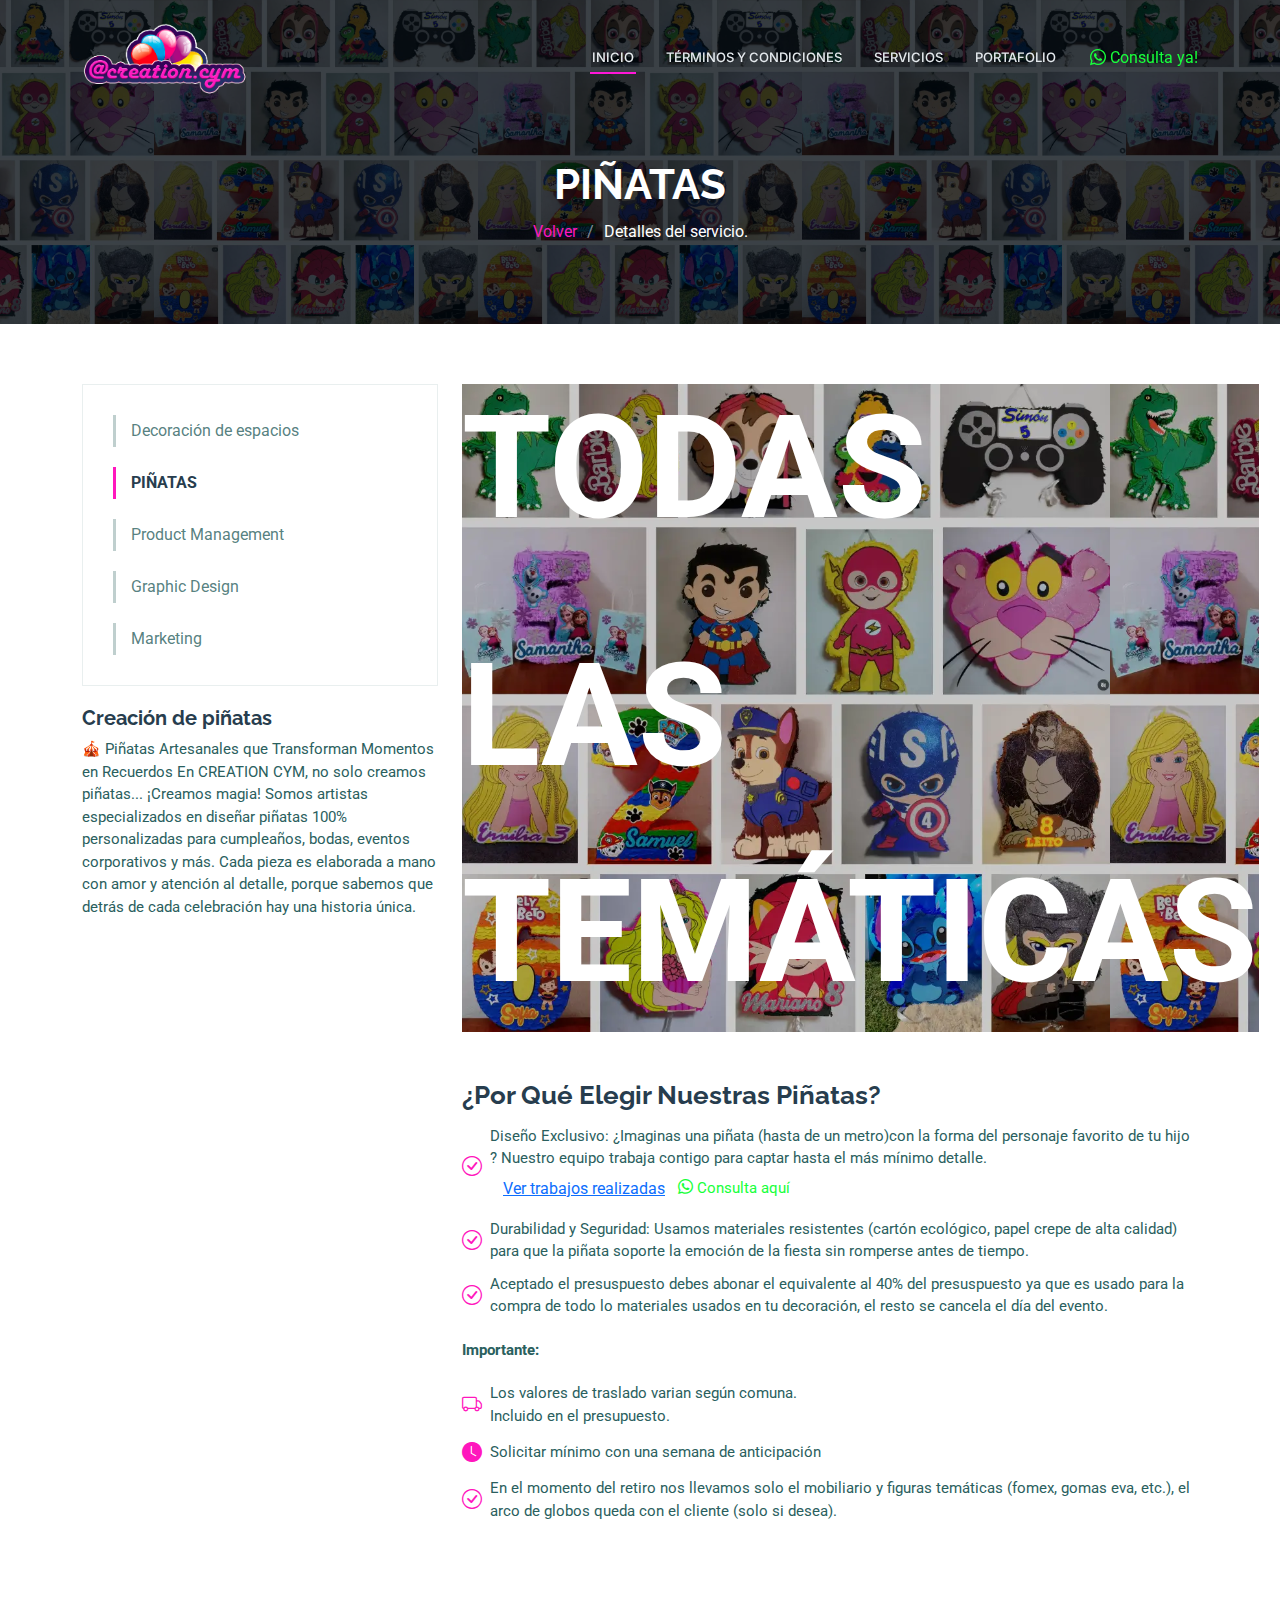
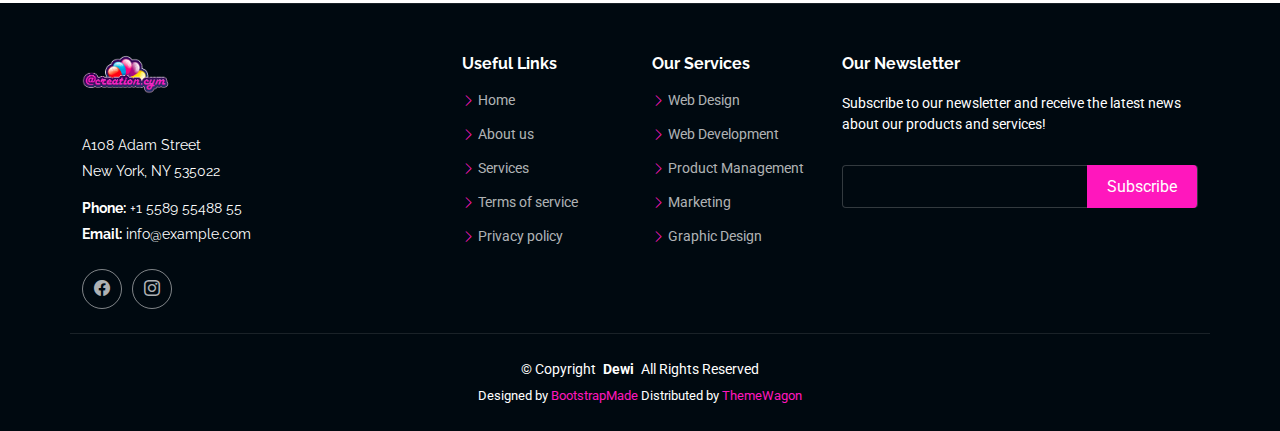
==== service-details-piñatas.html @ 83ccc2e6 "aa" ====
<!DOCTYPE html>
<html lang="en">

<head>
  <meta charset="utf-8">
  <meta content="width=device-width, initial-scale=1.0" name="viewport">
  <title>Detalles de los servicios</title>
  <meta name="description" content="">
  <meta name="keywords" content="">

  <!-- Favicons -->
  <link href="assets/img/favicon.png" rel="icon">
  <link href="assets/img/apple-touch-icon.png" rel="apple-touch-icon">

  <!-- Fonts -->
  <link href="https://fonts.googleapis.com" rel="preconnect">
  <link href="https://fonts.gstatic.com" rel="preconnect" crossorigin>
  <link href="https://fonts.googleapis.com/css2?family=Roboto:ital,wght@0,100;0,300;0,400;0,500;0,700;0,900;1,100;1,300;1,400;1,500;1,700;1,900&family=Raleway:ital,wght@0,100;0,200;0,300;0,400;0,500;0,600;0,700;0,800;0,900;1,100;1,200;1,300;1,400;1,500;1,600;1,700;1,800;1,900&family=Inter:wght@100;200;300;400;500;600;700;800;900&display=swap" rel="stylesheet">

  <!-- Vendor CSS Files -->
  <link href="assets/vendor/bootstrap/css/bootstrap.min.css" rel="stylesheet">
  <link href="assets/vendor/bootstrap-icons/bootstrap-icons.css" rel="stylesheet">
  <link href="assets/vendor/aos/aos.css" rel="stylesheet">
  <link href="assets/vendor/glightbox/css/glightbox.min.css" rel="stylesheet">
  <link href="assets/vendor/swiper/swiper-bundle.min.css" rel="stylesheet">

  <!-- Main CSS File -->
  <link href="assets/css/main.css" rel="stylesheet">

  <!-- =======================================================
  * Template Name: Dewi
  * Template URL: https://bootstrapmade.com/dewi-free-multi-purpose-html-template/
  * Updated: Aug 07 2024 with Bootstrap v5.3.3
  * Author: BootstrapMade.com
  * License: https://bootstrapmade.com/license/
  ======================================================== -->
</head>

<body class="service-details-page">

  <header id="header" class="header d-flex align-items-center fixed-top">
    <div class="container-fluid container-xl position-relative d-flex align-items-center div-header">

      <a href="index.html" class="logo d-flex align-items-center me-auto">
        <!-- Uncomment the line below if you also wish to use an image logo -->
        <img src="assets/img/logo.png" class="logotipo" alt=""><style></style>
        <!--<h1 class="sitename">MATY no vas a jugar, ve a dormir</h1>-->
      </a>

      <nav id="navmenu" class="navmenu">
        <ul>
          <li><a href="#hero" class="active">Inicio</a></li>
          <li><a href="#about">Términos y condiciones</a></li>
          <li><a href="#services">Servicios</a></li>
          <li><a href="#portfolio">Portafolio</a></li>
          <!--<li><a href="#team">Team</a></li>-->
          <!--<li class="dropdown"><a href="#"><span>Dropdown</span> <i class="bi bi-chevron-down toggle-dropdown"></i></a>
            <ul>
              <li><a href="#">Dropdown 1</a></li>
              <li class="dropdown"><a href="#"><span>Deep Dropdown</span> <i class="bi bi-chevron-down toggle-dropdown"></i></a>
                <ul>
                  <li><a href="#">Deep Dropdown 1</a></li>
                  <li><a href="#">Deep Dropdown 2</a></li>
                  <li><a href="#">Deep Dropdown 3</a></li>
                  <li><a href="#">Deep Dropdown 4</a></li>
                  <li><a href="#">Deep Dropdown 5</a></li>
                </ul>
              </li>
              <li><a href="#">ve a</a></li>
              <li><a href="#">Dormir<a></li>
              <li><a href="#">Dropdown 4</a></li>
            </ul>
          </li>-->
          <!--<li><a href="#contact">Contact</a></li>-->
        </ul>
        <i class="mobile-nav-toggle d-xl-none bi bi-list"></i>
      </nav>
      
      <a class="bi bi-whatsapp" href="index.html#about"> Consulta ya!</a>

    </div>
  </header>

  <main class="main">

    <!-- Page Title -->
    <div class="page-title dark-background" data-aos="fade" style="background-image: url(assets/img/service-details-piñatas.jpg); background-repeat: repeat; background-size:contain">
      <div class="container position-relative">
        <h1 >PIÑATAS</h1>
        
        <nav class="breadcrumbs">
          <ol>
            <li><a href="index.html#services">Volver</a></li>
            <li class="current">Detalles del servicio.</li>
          </ol>
        </nav>
      </div>
    </div><!-- End Page Title -->

    <!-- Service Details Section -->
    <section id="service-details" class="service-details section">

      <div class="container">

        <div class="row gy-4">

          <div class="col-lg-4" data-aos="fade-up" data-aos-delay="100">
            <div class="services-list">
              <a href="service-details.html" class="">Decoración de espacios</a>
              <a href="#" class="active">PIÑATAS</a>
              <a href="#">Product Management</a>
              <a href="#">Graphic Design</a>
              <a href="#">Marketing</a>
            </div>

            <h4>Creación de piñatas</h4>
            <p>🎪 Piñatas Artesanales que Transforman Momentos en Recuerdos
              En CREATION CYM, no solo creamos piñatas... ¡Creamos magia! Somos artistas especializados en diseñar piñatas 100% personalizadas para cumpleaños, bodas, eventos corporativos y más. Cada pieza es elaborada a mano con amor y atención al detalle, porque sabemos que detrás de cada celebración hay una historia única.</p>
          </div>

          <div class="col-lg-8" data-aos="fade-up" data-aos-delay="200">
            <a href="index.html#portfolio">
              <div class="col-lg-8 serviceDetails__container--img d-flex flex-column justify-content-center dark-background" data-aos="fade" style="background-color: #0009103e; background-image: url(assets/img/service-details-piñatas.webp); background-size: contain;  ">
                <!--<img src="assets/img/services.jpg" alt="" class="img-fluid services-img p-relative">-->
                <p >TODAS <p>  
                <p >LAS TEMÁTICAS</p>
              </div>
            </a>
            <h3 class="mt-5">¿Por Qué Elegir Nuestras Piñatas?</h3>
            
            <ul>
              <li><i class="bi bi-check-circle"></i> <span>Diseño Exclusivo: ¿Imaginas una piñata (hasta de un metro)con la forma del personaje favorito de tu hijo ? Nuestro equipo trabaja contigo para captar hasta el más mínimo detalle.<br><a href="index.html#portfolio" class="btn btn-link">Ver trabajos realizadas</a><a href="#" class="bi bi-whatsapp"> Consulta aquí</a></span></li>
              <li><i class="bi bi-check-circle"></i> <span>Durabilidad y Seguridad: Usamos materiales resistentes (cartón ecológico, papel crepe de alta calidad) para que la piñata soporte la emoción de la fiesta sin romperse antes de tiempo.</span></li>
              <li><i class="bi bi-check-circle"></i> <span>Aceptado el presuspuesto debes abonar el equivalente al 40% del presuspuesto ya que es usado para la compra de todo lo materiales usados en tu decoración, el resto se cancela el día del evento.</span></li>
            </ul>
            <p><b>Importante:</b></p>
            <ul>
              <li><i class="bi bi-truck"></i> <span>Los valores de traslado varian según comuna. <br>Incluido en el presupuesto.</span></li>
              <li><i class="bi bi-clock-fill"></i> <span>Solicitar mínimo con una semana de anticipación</span></li>
              <li><i class="bi bi-check-circle"></i> <span>En el momento del retiro nos llevamos solo el mobiliario y figuras temáticas (fomex, gomas eva, etc.), el arco de globos queda con el cliente (solo si desea).</span></li>
            </ul>
          
          </div>

        </div>

      </div>

    </section><!-- /Service Details Section -->
    
  </main>

  <footer id="footer" class="footer dark-background">

    <div class="container footer-top">
      <div class="row gy-4">
        <div class="col-lg-4 col-md-6 footer-about">
          <a href="index.html" class="logo d-flex align-items-center">
            <img src="assets/img/logo.png" class="logotipo" alt=""><style></style>
          </a>
          <div class="footer-contact pt-3">
            <p>A108 Adam Street</p>
            <p>New York, NY 535022</p>
            <p class="mt-3"><strong>Phone:</strong> <span>+1 5589 55488 55</span></p>
            <p><strong>Email:</strong> <span>info@example.com</span></p>
          </div>
          <div class="social-links d-flex mt-4">
            
            <a href=""><i class="bi bi-facebook"></i></a>
            <a href=""><i class="bi bi-instagram"></i></a>
            
          </div>
        </div>

        <div class="col-lg-2 col-md-3 footer-links">
          <h4>Useful Links</h4>
          <ul>
            <li><i class="bi bi-chevron-right"></i> <a href="#">Home</a></li>
            <li><i class="bi bi-chevron-right"></i> <a href="#">About us</a></li>
            <li><i class="bi bi-chevron-right"></i> <a href="#">Services</a></li>
            <li><i class="bi bi-chevron-right"></i> <a href="#">Terms of service</a></li>
            <li><i class="bi bi-chevron-right"></i> <a href="#">Privacy policy</a></li>
          </ul>
        </div>

        <div class="col-lg-2 col-md-3 footer-links">
          <h4>Our Services</h4>
          <ul>
            <li><i class="bi bi-chevron-right"></i> <a href="#">Web Design</a></li>
            <li><i class="bi bi-chevron-right"></i> <a href="#">Web Development</a></li>
            <li><i class="bi bi-chevron-right"></i> <a href="#">Product Management</a></li>
            <li><i class="bi bi-chevron-right"></i> <a href="#">Marketing</a></li>
            <li><i class="bi bi-chevron-right"></i> <a href="#">Graphic Design</a></li>
          </ul>
        </div>

        <div class="col-lg-4 col-md-12 footer-newsletter">
          <h4>Our Newsletter</h4>
          <p>Subscribe to our newsletter and receive the latest news about our products and services!</p>
          <form action="forms/newsletter.php" method="post" class="php-email-form">
            <div class="newsletter-form"><input type="email" name="email"><input type="submit" value="Subscribe"></div>
            <div class="loading">Loading</div>
            <div class="error-message"></div>
            <div class="sent-message">Your subscription request has been sent. Thank you!</div>
          </form>
        </div>

      </div>
    </div>

    <div class="container copyright text-center mt-4">
      <p>© <span>Copyright</span> <strong class="px-1 sitename">Dewi</strong> <span>All Rights Reserved</span></p>
      <div class="credits">
        <!-- All the links in the footer should remain intact. -->
        <!-- You can delete the links only if you've purchased the pro version. -->
        <!-- Licensing information: https://bootstrapmade.com/license/ -->
        <!-- Purchase the pro version with working PHP/AJAX contact form: [buy-url] -->
        Designed by <a href="https://bootstrapmade.com/">BootstrapMade</a> Distributed by <a href=“https://themewagon.com>ThemeWagon
      </div>
    </div>

  </footer>

  <!-- Scroll Top -->
  <a href="#" id="scroll-top" class="scroll-top d-flex align-items-center justify-content-center"><i class="bi bi-arrow-up-short"></i></a>

  <!-- Preloader -->
  <div id="preloader"></div>

  <!-- Vendor JS Files -->
  <script src="assets/vendor/bootstrap/js/bootstrap.bundle.min.js"></script>
  <script src="assets/vendor/php-email-form/validate.js"></script>
  <script src="assets/vendor/aos/aos.js"></script>
  <script src="assets/vendor/glightbox/js/glightbox.min.js"></script>
  <script src="assets/vendor/purecounter/purecounter_vanilla.js"></script>
  <script src="assets/vendor/swiper/swiper-bundle.min.js"></script>
  <script src="assets/vendor/imagesloaded/imagesloaded.pkgd.min.js"></script>
  <script src="assets/vendor/isotope-layout/isotope.pkgd.min.js"></script>

  <!-- Main JS File -->
  <script src="assets/js/main.js"></script>

</body>

</html>
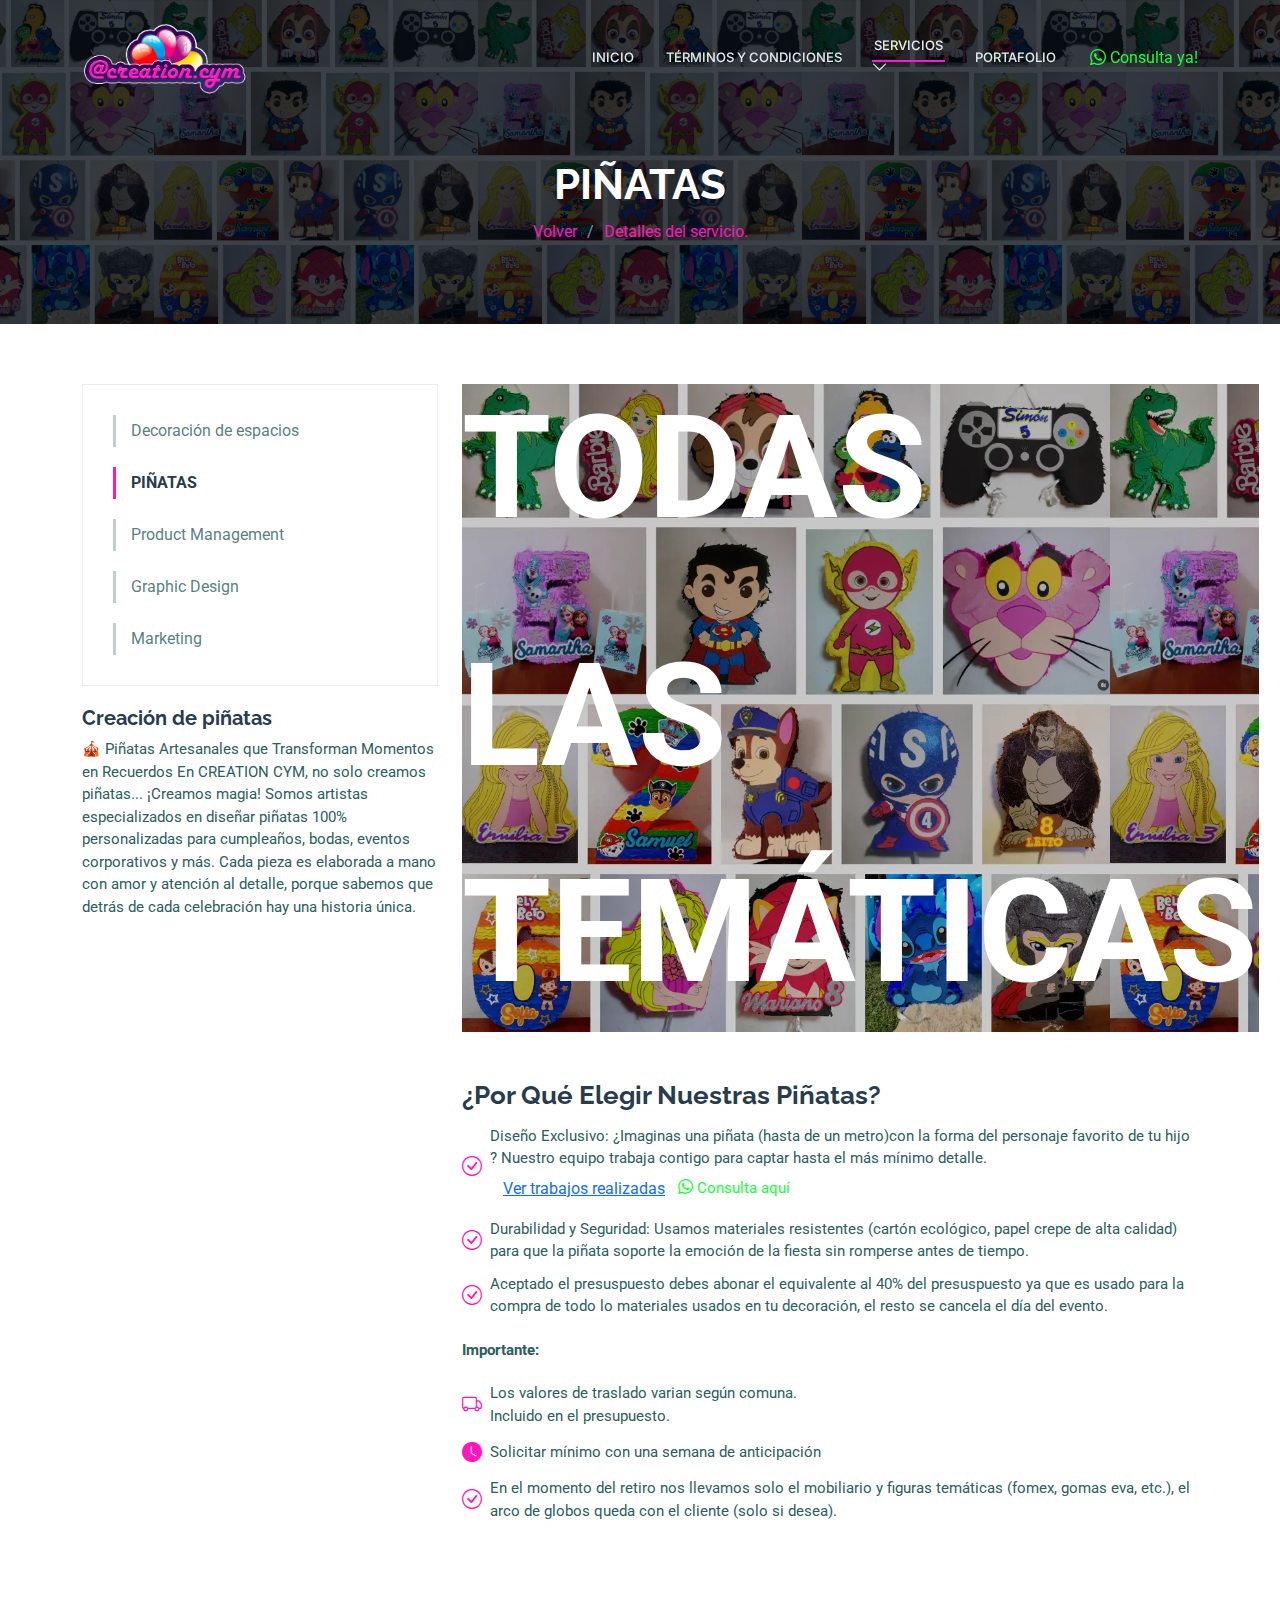
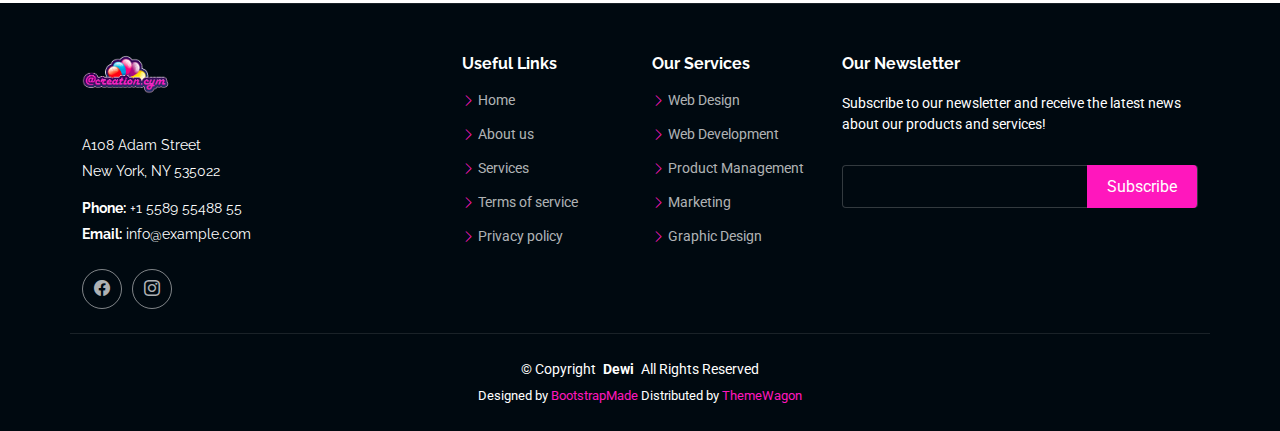
==== commit 63711123: "UU" ====
--- a/service-details-piñatas.html
+++ b/service-details-piñatas.html
@@ -49,9 +49,9 @@
 
       <nav id="navmenu" class="navmenu">
         <ul>
-          <li><a href="#hero" class="active">Inicio</a></li>
+          <li><a href="index.html#hero" >Inicio</a></li>
           <li><a href="#about">Términos y condiciones</a></li>
-          <li><a href="#services">Servicios</a></li>
+          <li><a href="#services" class="active dropdown">Servicios</a><i class="bi bi-chevron-down toggle-dropdown"></i></li>
           <li><a href="#portfolio">Portafolio</a></li>
           <!--<li><a href="#team">Team</a></li>-->
           <!--<li class="dropdown"><a href="#"><span>Dropdown</span> <i class="bi bi-chevron-down toggle-dropdown"></i></a>
@@ -91,7 +91,7 @@
         <nav class="breadcrumbs">
           <ol>
             <li><a href="index.html#services">Volver</a></li>
-            <li class="current">Detalles del servicio.</li>
+            <li class="current"><a href="service-details-piñatas.html#detalles">Detalles del servicio.</a></li>
           </ol>
         </nav>
       </div>
@@ -113,7 +113,7 @@
               <a href="#">Marketing</a>
             </div>
 
-            <h4>Creación de piñatas</h4>
+            <h4 id="detalles">Creación de piñatas</h4>
             <p>🎪 Piñatas Artesanales que Transforman Momentos en Recuerdos
               En CREATION CYM, no solo creamos piñatas... ¡Creamos magia! Somos artistas especializados en diseñar piñatas 100% personalizadas para cumpleaños, bodas, eventos corporativos y más. Cada pieza es elaborada a mano con amor y atención al detalle, porque sabemos que detrás de cada celebración hay una historia única.</p>
           </div>
